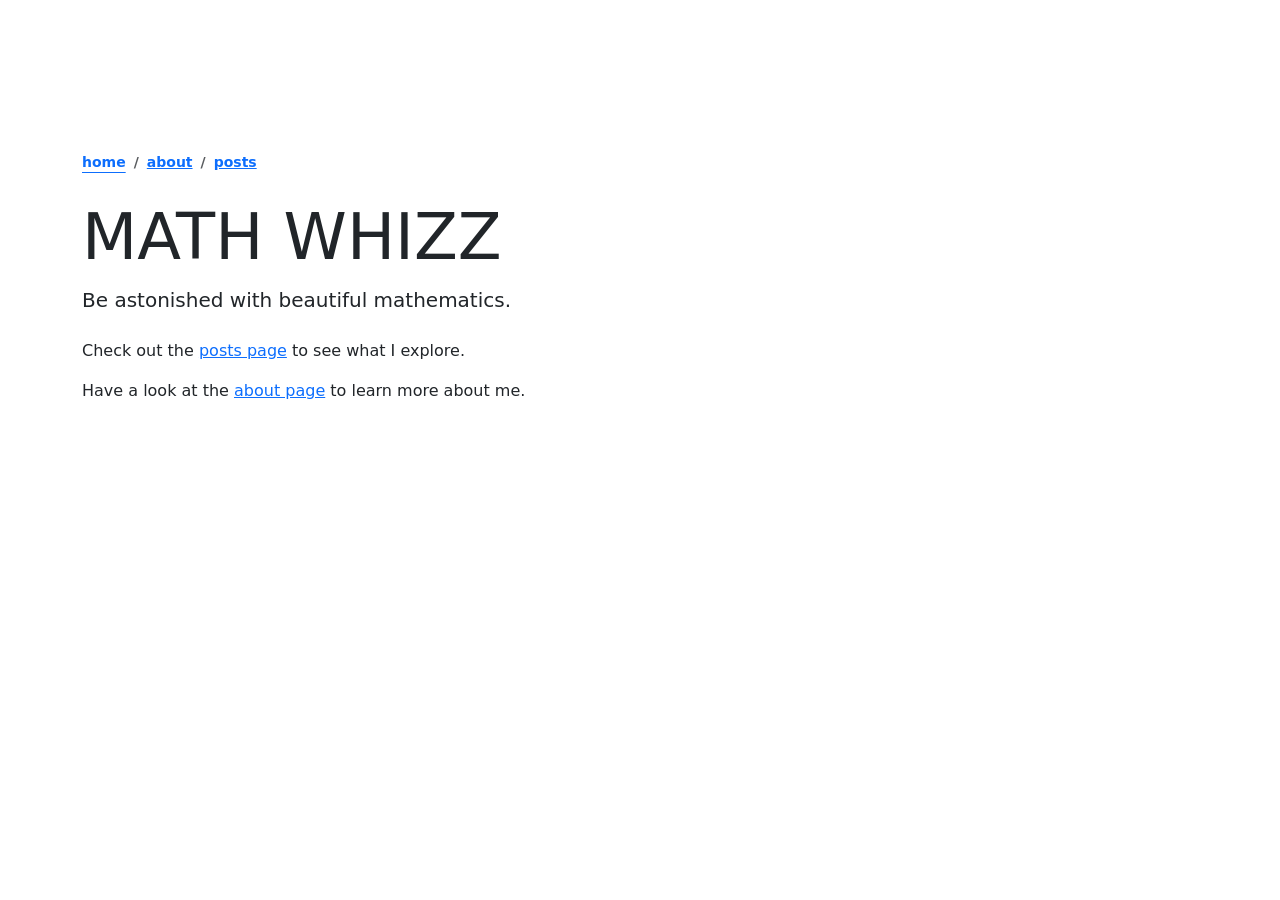
==== public/index.html @ 0c3c05ba "Initial Commit" ====
<!DOCTYPE html>
<html lang="en-gb" dir="ltr">
<head>
	<meta name="generator" content="Hugo 0.162.1"><script src="/math-whizz/livereload.js?mindelay=10&amp;v=2&amp;port=1313&amp;path=math-whizz/livereload" data-no-instant defer></script>
  

<meta charset="utf-8">
<meta name="viewport" content="width=device-width, initial-scale=1">
<link rel="shortcut icon" type="image/png" href="http://localhost:1313/math-whizz/favicon.ico" />
<meta property="og:url" content="http://localhost:1313/math-whizz/">
	<meta property="og:site_name" content="Math Whizz">
	<meta property="og:title" content="Home">
	<meta property="og:description" content="Check out the posts page to see what I explore.
Have a look at the about page to learn more about me.">
	<meta property="og:locale" content="en_gb">
	<meta property="og:type" content="website">

<title>Math Whizz</title>

    <link rel="stylesheet" href="/math-whizz/css/main.css">
  
      <link rel="stylesheet" href="/math-whizz/css/palette/eink.css">

      <script src="/math-whizz/js/main.js"></script>

<link href="https://cdn.jsdelivr.net/npm/bootstrap@5.3.3/dist/css/bootstrap.min.css" rel="stylesheet" integrity="sha384-QWTKZyjpPEjISv5WaRU9OFeRpok6YctnYmDr5pNlyT2bRjXh0JMhjY6hW+ALEwIH" crossorigin="anonymous">

</head>

  
<body
>
  
  <main>
    


<div class="container pt-5">
    <div class="row mt-5 pt-5">
        <div class="col-md-12">
            


  <nav aria-label="breadcrumb" class="
    small
    navbar
    navbar-dark
    navbar-expand-lg">
    <button class="navbar-toggler" type="button" data-bs-toggle="collapse" data-bs-target="#collapsibleMenu" aria-controls="collapsibleMenu" aria-expanded="false" aria-label="Toggle navigation">
        <span class="navbar-toggler-icon"></span>
    </button>
    <div class="collapse navbar-collapse mt-3 mt-md-0" id="collapsibleMenu">
      <ol class="breadcrumb fw-bold">
    <li class="breadcrumb-item my-1 my-md-0 ms-3 ms-md-0">
      <a href="/math-whizz/"
        class="text-decoration-underline link-offset-3"
        
      >home</a>
      
    </li>
    <li class="breadcrumb-item my-1 my-md-0 ms-3 ms-md-0">
      <a href="/math-whizz/about"
        
      >about</a>
      
    </li>
    <li class="breadcrumb-item my-1 my-md-0 ms-3 ms-md-0">
      <a href="/math-whizz/posts"
        
      >posts</a>
      
    </li>
      </ol>
    </div>
  </nav>

            <h1 class="display-3 text-uppercase lh-sm">Math Whizz</h1>
            
            <p class="lead pb-2">
                <span class="underline">Be astonished with beautiful mathematics.</span>
            </p>
            
            <p class="lh-lg">
                <p>Check out the <a href="./posts">posts page</a> to see what I explore.</p>
<p>Have a look at the <a href="./about">about page</a> to learn more about me.</p>

            </p>
        </div>
    </div>
</div>

  </main>

  
  <script src="https://cdn.jsdelivr.net/npm/bootstrap@5.3.3/dist/js/bootstrap.bundle.min.js" integrity="sha384-YvpcrYf0tY3lHB60NNkmXc5s9fDVZLESaAA55NDzOxhy9GkcIdslK1eN7N6jIeHz" crossorigin="anonymous"></script>
  <script>
    function detectThemePreferences() {
      let themeClasses = ["text-dark"];
      if (window.matchMedia && window.matchMedia('(prefers-color-scheme: dark)').matches) {
          themeClasses = ["text-light", "dark"];
      }
      document.body.classList.add(...themeClasses);
    }

    detectThemePreferences();
  </script>

  

</body>
</html>
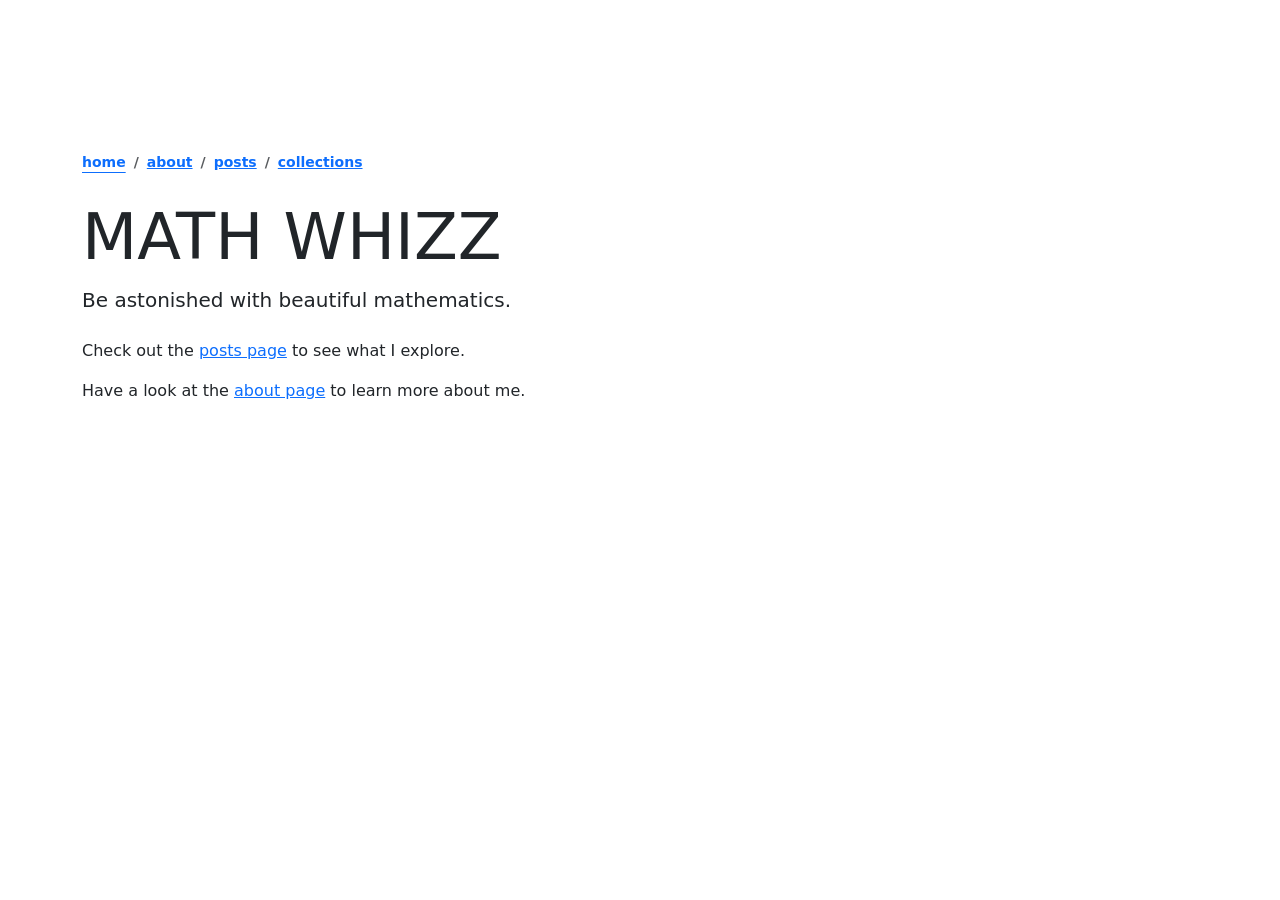
==== commit 8cc78a17: "Added calculus overview. Signed-off-by: K0Stek122 <kamilianos3@gmail.com>" ====
--- a/public/index.html
+++ b/public/index.html
@@ -1,111 +1,6 @@
-<!DOCTYPE html>
-<html lang="en-gb" dir="ltr">
-<head>
-	<meta name="generator" content="Hugo 0.162.1"><script src="/math-whizz/livereload.js?mindelay=10&amp;v=2&amp;port=1313&amp;path=math-whizz/livereload" data-no-instant defer></script>
-  
-
-<meta charset="utf-8">
-<meta name="viewport" content="width=device-width, initial-scale=1">
-<link rel="shortcut icon" type="image/png" href="http://localhost:1313/math-whizz/favicon.ico" />
-<meta property="og:url" content="http://localhost:1313/math-whizz/">
-	<meta property="og:site_name" content="Math Whizz">
-	<meta property="og:title" content="Home">
-	<meta property="og:description" content="Check out the posts page to see what I explore.
-Have a look at the about page to learn more about me.">
-	<meta property="og:locale" content="en_gb">
-	<meta property="og:type" content="website">
-
-<title>Math Whizz</title>
-
-    <link rel="stylesheet" href="/math-whizz/css/main.css">
-  
-      <link rel="stylesheet" href="/math-whizz/css/palette/eink.css">
-
-      <script src="/math-whizz/js/main.js"></script>
-
-<link href="https://cdn.jsdelivr.net/npm/bootstrap@5.3.3/dist/css/bootstrap.min.css" rel="stylesheet" integrity="sha384-QWTKZyjpPEjISv5WaRU9OFeRpok6YctnYmDr5pNlyT2bRjXh0JMhjY6hW+ALEwIH" crossorigin="anonymous">
-
-</head>
-
-  
-<body
->
-  
-  <main>
-    
-
-
-<div class="container pt-5">
-    <div class="row mt-5 pt-5">
-        <div class="col-md-12">
-            
-
-
-  <nav aria-label="breadcrumb" class="
-    small
-    navbar
-    navbar-dark
-    navbar-expand-lg">
-    <button class="navbar-toggler" type="button" data-bs-toggle="collapse" data-bs-target="#collapsibleMenu" aria-controls="collapsibleMenu" aria-expanded="false" aria-label="Toggle navigation">
-        <span class="navbar-toggler-icon"></span>
-    </button>
-    <div class="collapse navbar-collapse mt-3 mt-md-0" id="collapsibleMenu">
-      <ol class="breadcrumb fw-bold">
-    <li class="breadcrumb-item my-1 my-md-0 ms-3 ms-md-0">
-      <a href="/math-whizz/"
-        class="text-decoration-underline link-offset-3"
-        
-      >home</a>
-      
-    </li>
-    <li class="breadcrumb-item my-1 my-md-0 ms-3 ms-md-0">
-      <a href="/math-whizz/about"
-        
-      >about</a>
-      
-    </li>
-    <li class="breadcrumb-item my-1 my-md-0 ms-3 ms-md-0">
-      <a href="/math-whizz/posts"
-        
-      >posts</a>
-      
-    </li>
-      </ol>
-    </div>
-  </nav>
-
-            <h1 class="display-3 text-uppercase lh-sm">Math Whizz</h1>
-            
-            <p class="lead pb-2">
-                <span class="underline">Be astonished with beautiful mathematics.</span>
-            </p>
-            
-            <p class="lh-lg">
-                <p>Check out the <a href="./posts">posts page</a> to see what I explore.</p>
-<p>Have a look at the <a href="./about">about page</a> to learn more about me.</p>
-
-            </p>
-        </div>
-    </div>
-</div>
-
-  </main>
-
-  
-  <script src="https://cdn.jsdelivr.net/npm/bootstrap@5.3.3/dist/js/bootstrap.bundle.min.js" integrity="sha384-YvpcrYf0tY3lHB60NNkmXc5s9fDVZLESaAA55NDzOxhy9GkcIdslK1eN7N6jIeHz" crossorigin="anonymous"></script>
-  <script>
-    function detectThemePreferences() {
-      let themeClasses = ["text-dark"];
-      if (window.matchMedia && window.matchMedia('(prefers-color-scheme: dark)').matches) {
-          themeClasses = ["text-light", "dark"];
-      }
-      document.body.classList.add(...themeClasses);
-    }
-
-    detectThemePreferences();
-  </script>
-
-  
-
-</body>
-</html>
+<!doctype html><html lang=en-gb dir=ltr><head><meta name=generator content="Hugo 0.162.1"><meta charset=utf-8><meta name=viewport content="width=device-width,initial-scale=1"><link rel="shortcut icon" type=image/png href=https://kostek.uk/math-whizz/favicon.ico><meta property="og:url" content="https://kostek.uk/math-whizz/"><meta property="og:site_name" content="Math Whizz"><meta property="og:title" content="Home"><meta property="og:description" content="Check out the posts page to see what I explore.
+Have a look at the about page to learn more about me."><meta property="og:locale" content="en_gb"><meta property="og:type" content="website"><title>Math Whizz</title><link rel=stylesheet href=/math-whizz/css/main.min.63461807853f4104ec4e5439b438c09f75f4c09ac2cdc4155aca38fd58dde1b0.css integrity="sha256-Y0YYB4U/QQTsTlQ5tDjAn3X0wJrCzcQVWso4/Vjd4bA=" crossorigin=anonymous><link rel=stylesheet href=/math-whizz/css/palette/eink.min.5ad0cf71d2b7bcdbc30dd35330d764cab4d1e9c8688266332391d4dc40656edb.css integrity="sha256-WtDPcdK3vNvDDdNTMNdkyrTR6chogmYzI5HU3EBlbts=" crossorigin=anonymous><script src=/math-whizz/js/main.86bb3d8e6f46df0fc97c2731e6b99175a13b87a4086acf578ff9b6992fcf32c1.js integrity="sha256-hrs9jm9G3w/JfCcx5rmRdaE7h6QIas9Xj/m2mS/PMsE=" crossorigin=anonymous></script><link href=https://cdn.jsdelivr.net/npm/bootstrap@5.3.3/dist/css/bootstrap.min.css rel=stylesheet integrity=sha384-QWTKZyjpPEjISv5WaRU9OFeRpok6YctnYmDr5pNlyT2bRjXh0JMhjY6hW+ALEwIH crossorigin=anonymous></head><body><main><div class="container pt-5"><div class="row mt-5 pt-5"><div class=col-md-12><nav aria-label=breadcrumb class="small
+navbar
+navbar-dark
+navbar-expand-lg"><button class=navbar-toggler type=button data-bs-toggle=collapse data-bs-target=#collapsibleMenu aria-controls=collapsibleMenu aria-expanded=false aria-label="Toggle navigation">
+<span class=navbar-toggler-icon></span></button><div class="collapse navbar-collapse mt-3 mt-md-0" id=collapsibleMenu><ol class="breadcrumb fw-bold"><li class="breadcrumb-item my-1 my-md-0 ms-3 ms-md-0"><a href=/math-whizz/ class="text-decoration-underline link-offset-3">home</a></li><li class="breadcrumb-item my-1 my-md-0 ms-3 ms-md-0"><a href=/math-whizz/about>about</a></li><li class="breadcrumb-item my-1 my-md-0 ms-3 ms-md-0"><a href=/math-whizz/posts>posts</a></li><li class="breadcrumb-item my-1 my-md-0 ms-3 ms-md-0"><a href=/math-whizz/collections>collections</a></li></ol></div></nav><h1 class="display-3 text-uppercase lh-sm">Math Whizz</h1><p class="lead pb-2"><span class=underline>Be astonished with beautiful mathematics.</span></p><p class=lh-lg><p>Check out the <a href=./posts>posts page</a> to see what I explore.</p><p>Have a look at the <a href=./about>about page</a> to learn more about me.</p></p></div></div></div></main><script src=https://cdn.jsdelivr.net/npm/bootstrap@5.3.3/dist/js/bootstrap.bundle.min.js integrity=sha384-YvpcrYf0tY3lHB60NNkmXc5s9fDVZLESaAA55NDzOxhy9GkcIdslK1eN7N6jIeHz crossorigin=anonymous></script><script>function detectThemePreferences(){let e=["text-dark"];window.matchMedia&&window.matchMedia("(prefers-color-scheme: dark)").matches&&(e=["text-light","dark"]),document.body.classList.add(...e)}detectThemePreferences()</script></body></html>
